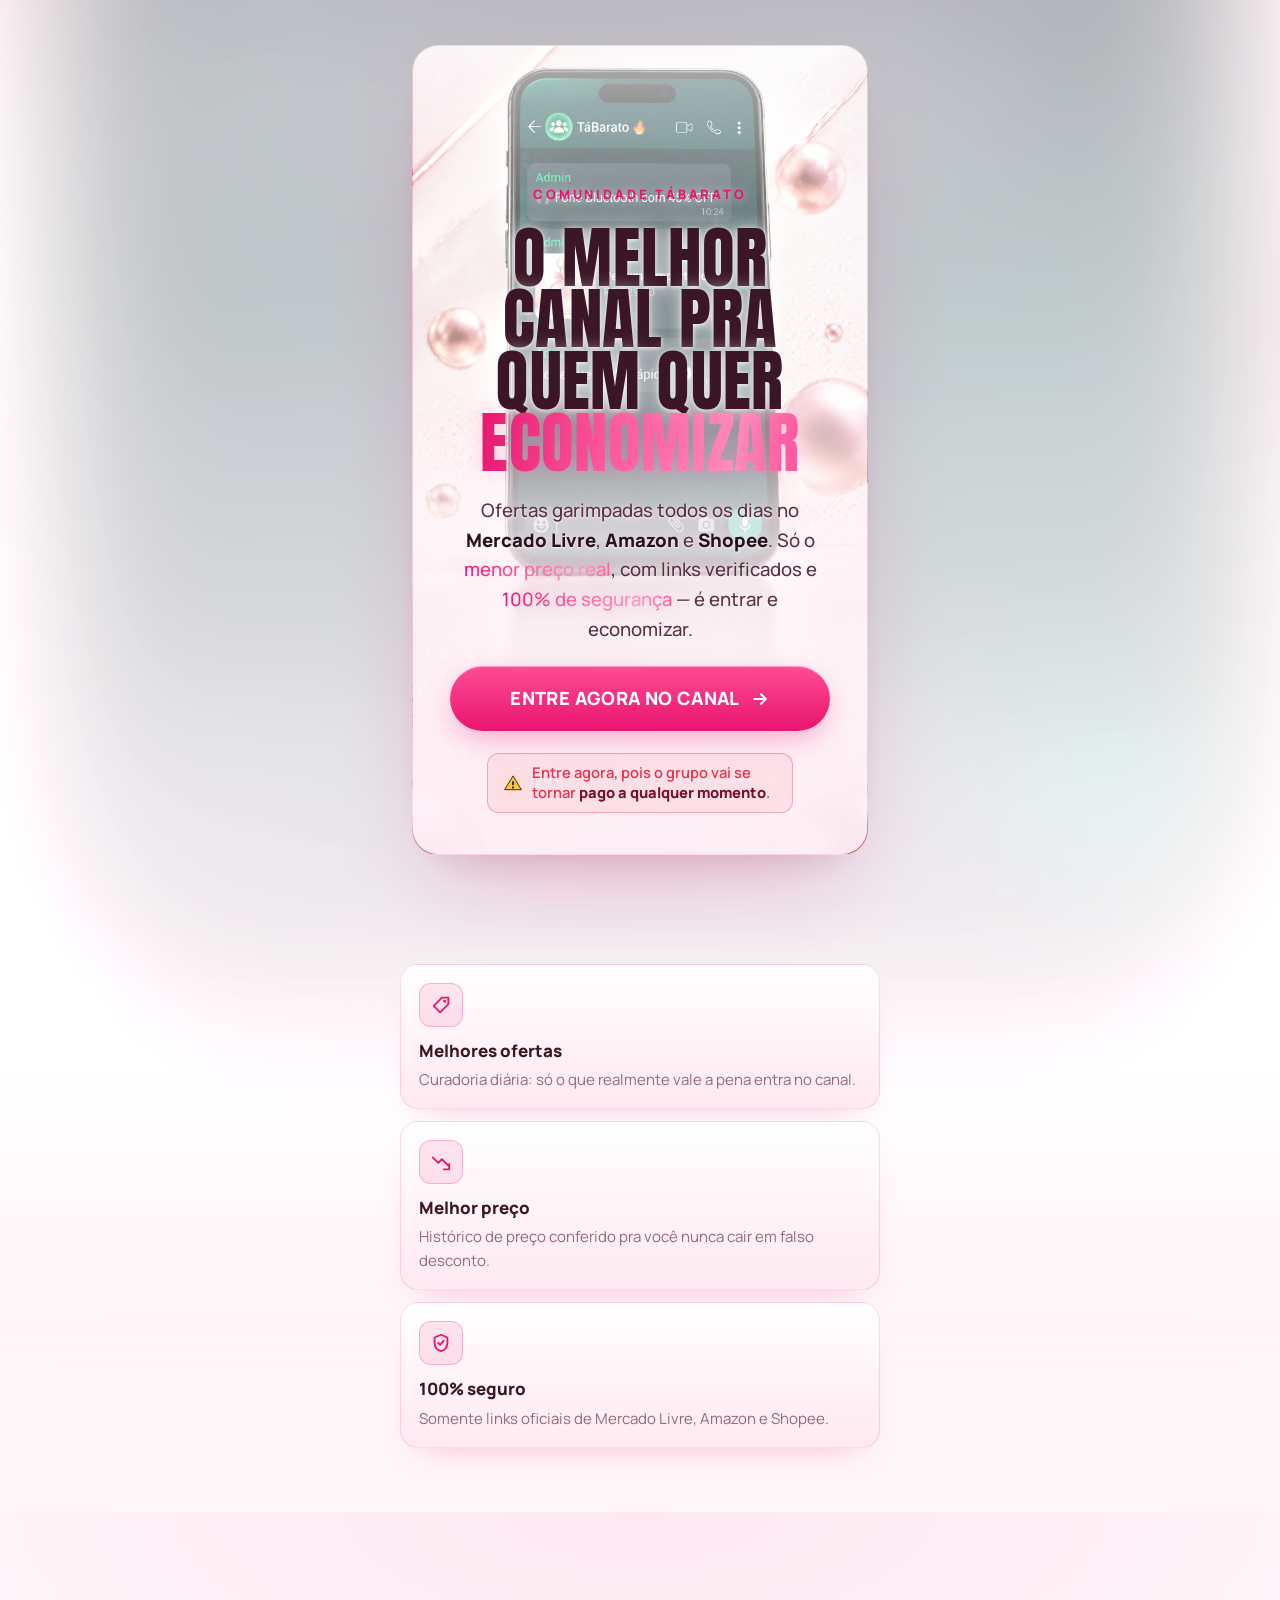
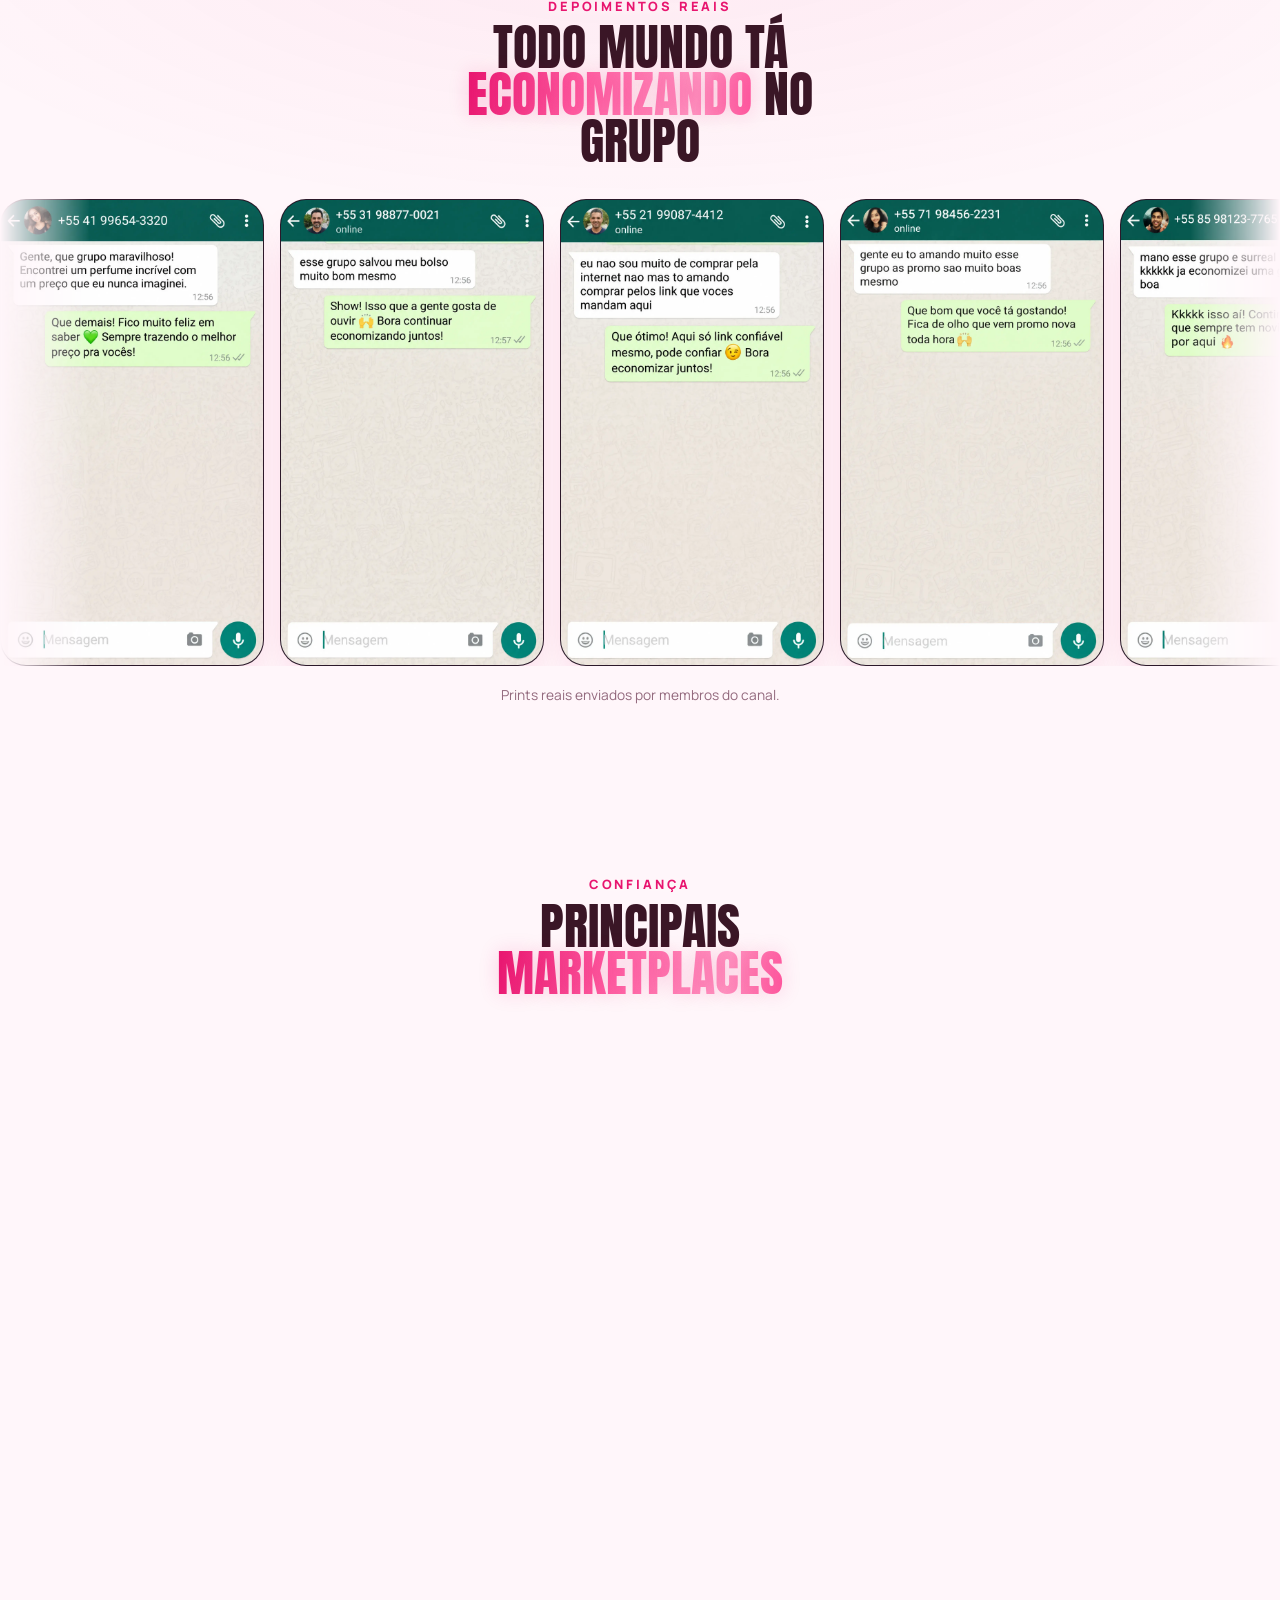
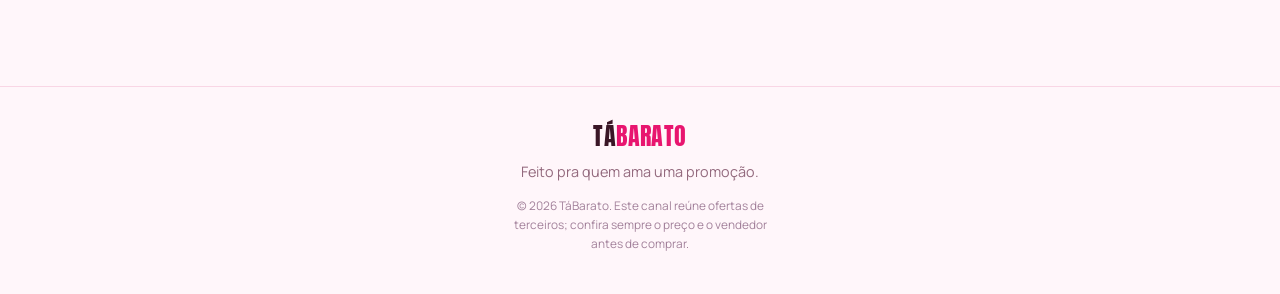
==== moda/index.html @ 612ce927 "Adiciona variante /moda (identidade clara/rosa) Mesma copy e estrutura da home, cópia independente e" ====
<!DOCTYPE html>
<html lang="pt-BR">
<head>
  <meta charset="UTF-8" />
  <meta name="viewport" content="width=device-width, initial-scale=1, viewport-fit=cover" />
  <meta name="theme-color" content="#FFF6FA" />

  <title>TáBarato — As melhores ofertas dos maiores marketplaces</title>
  <meta name="description" content="Entre no canal TáBarato e receba as melhores ofertas do Mercado Livre, Amazon e Shopee todos os dias. Menor preço real, links verificados e 100% de segurança." />

  <!-- Open Graph / redes sociais -->
  <meta property="og:type" content="website" />
  <meta property="og:title" content="TáBarato — As melhores ofertas dos maiores marketplaces" />
  <meta property="og:description" content="Ofertas garimpadas todos os dias no Mercado Livre, Amazon e Shopee. Menor preço real e 100% de segurança." />
  <meta property="og:image" content="assets/og.jpg" />
  <meta name="twitter:card" content="summary_large_image" />

  <!-- Favicon (tag de preço) -->
  <link rel="icon" href="data:image/svg+xml,%3Csvg xmlns='http://www.w3.org/2000/svg' viewBox='0 0 32 32'%3E%3Crect width='32' height='32' rx='8' fill='%23FFD9E8'/%3E%3Cpath d='M7 16.5 15.5 8H22a2 2 0 0 1 2 2v6.5L15.5 25 7 16.5Z' fill='none' stroke='%23E8156F' stroke-width='2.4' stroke-linejoin='round'/%3E%3Ccircle cx='19' cy='13' r='1.8' fill='%23E8156F'/%3E%3C/svg%3E" />

  <!-- Fontes -->
  <link rel="preconnect" href="https://fonts.googleapis.com" />
  <link rel="preconnect" href="https://fonts.gstatic.com" crossorigin />
  <link href="https://fonts.googleapis.com/css2?family=Anton&family=Manrope:wght@400;500;600;700;800&display=swap" rel="stylesheet" />

  <link rel="stylesheet" href="styles.css" />
</head>
<body>
  <!-- Fundo ambiente (imagem do hero desfocada) -->
  <div class="ambient" aria-hidden="true"></div>

  <main>
    <!-- ===================== HERO (1080 x 1920 · 9:16) ===================== -->
    <section class="hero" id="hero" aria-label="Apresentação do canal TáBarato">
      <div class="hero__frame">
        <div class="hero__scrim" aria-hidden="true"></div>

        <div class="hero__content">
          <p class="eyebrow reveal">Comunidade TáBarato</p>

          <h1 class="hero__title reveal">
            O melhor canal pra quem quer
            <span class="shine">economizar</span>
          </h1>

          <p class="hero__sub reveal">
            Ofertas garimpadas todos os dias no <strong>Mercado Livre</strong>,
            <strong>Amazon</strong> e <strong>Shopee</strong>. Só o
            <span class="shine">menor preço real</span>, com links verificados
            e <span class="shine">100% de segurança</span> — é entrar e economizar.
          </p>

          <a class="btn reveal" data-cta href="#" target="_blank" rel="noopener">
            <span>Entre agora no canal</span>
            <svg viewBox="0 0 24 24" width="20" height="20" aria-hidden="true">
              <path d="M5 12h13M13 6l6 6-6 6" fill="none" stroke="currentColor" stroke-width="2.4" stroke-linecap="round" stroke-linejoin="round"/>
            </svg>
          </a>

          <p class="warn reveal" role="alert">
            <svg class="warn__icon" viewBox="0 0 24 24" width="20" height="20" aria-hidden="true">
              <path d="M12 3.5 22 20H2L12 3.5Z" fill="#FFC53D" stroke="#111" stroke-width="1" stroke-linejoin="round"/>
              <rect x="11" y="9.5" width="2" height="5.4" rx="1" fill="#111"/>
              <circle cx="12" cy="17.4" r="1.25" fill="#111"/>
            </svg>
            <span>Entre agora, pois o grupo vai se tornar <strong>pago a qualquer momento</strong>.</span>
          </p>
        </div>
      </div>
    </section>

    <!-- ===================== BENEFÍCIOS ===================== -->
    <section class="benefits" aria-label="Por que entrar no TáBarato">
      <ul class="benefits__grid">
        <li class="bcard reveal">
          <span class="bcard__ico" aria-hidden="true">
            <svg viewBox="0 0 24 24" width="22" height="22"><path d="M4 13 13 4h7v7l-9 9-7-7Z" fill="none" stroke="currentColor" stroke-width="2" stroke-linejoin="round"/><circle cx="16" cy="8" r="1.6" fill="currentColor"/></svg>
          </span>
          <h3>Melhores ofertas</h3>
          <p>Curadoria diária: só o que realmente vale a pena entra no canal.</p>
        </li>
        <li class="bcard reveal">
          <span class="bcard__ico" aria-hidden="true">
            <svg viewBox="0 0 24 24" width="22" height="22"><path d="M3 7l6 6 4-4 8 8" fill="none" stroke="currentColor" stroke-width="2" stroke-linecap="round" stroke-linejoin="round"/><path d="M15 20h6v-6" fill="none" stroke="currentColor" stroke-width="2" stroke-linecap="round" stroke-linejoin="round"/></svg>
          </span>
          <h3>Melhor preço</h3>
          <p>Histórico de preço conferido pra você nunca cair em falso desconto.</p>
        </li>
        <li class="bcard reveal">
          <span class="bcard__ico" aria-hidden="true">
            <svg viewBox="0 0 24 24" width="22" height="22"><path d="M12 3 5 6v6c0 4.4 3 7.6 7 9 4-1.4 7-4.6 7-9V6l-7-3Z" fill="none" stroke="currentColor" stroke-width="2" stroke-linejoin="round"/><path d="M9 12l2 2 4-4.5" fill="none" stroke="currentColor" stroke-width="2" stroke-linecap="round" stroke-linejoin="round"/></svg>
          </span>
          <h3>100% seguro</h3>
          <p>Somente links oficiais de Mercado Livre, Amazon e Shopee.</p>
        </li>
      </ul>
    </section>

    <!-- ===================== DEPOIMENTOS ===================== -->
    <section class="section section--proof" aria-label="Depoimentos de membros">
      <header class="section__head">
        <p class="eyebrow reveal">Depoimentos reais</p>
        <h2 class="section__title reveal">
          Todo mundo tá <span class="shine">economizando</span> no grupo
        </h2>
      </header>

      <div class="marquee marquee--proof reveal" data-marquee="proof" aria-label="Prints de conversas de membros do grupo">
        <div class="marquee__track" data-track></div>
      </div>

      <p class="section__note reveal">Prints reais enviados por membros do canal.</p>
    </section>

    <!-- ===================== MARKETPLACES ===================== -->
    <section class="section section--brands" aria-label="Principais marketplaces">
      <header class="section__head">
        <p class="eyebrow reveal">Confiança</p>
        <h2 class="section__title reveal">Principais <span class="shine">marketplaces</span></h2>
        <p class="section__sub reveal">Ofertas verificadas nas maiores plataformas do Brasil.</p>
      </header>

      <div class="marquee marquee--brands reveal" data-marquee="brands" aria-label="Logos dos marketplaces parceiros">
        <div class="marquee__track" data-track></div>
      </div>
    </section>

    <!-- ===================== CTA FINAL ===================== -->
    <section class="finalcta" aria-label="Chamada final">
      <h2 class="finalcta__title reveal">Pronto pra <span class="shine">parar de pagar caro</span>?</h2>
      <p class="finalcta__sub reveal">Entra no canal e recebe as ofertas antes de todo mundo.</p>

      <a class="btn reveal" data-cta href="#" target="_blank" rel="noopener">
        <span>Entre agora no canal</span>
        <svg viewBox="0 0 24 24" width="20" height="20" aria-hidden="true">
          <path d="M5 12h13M13 6l6 6-6 6" fill="none" stroke="currentColor" stroke-width="2.4" stroke-linecap="round" stroke-linejoin="round"/>
        </svg>
      </a>

      <p class="warn reveal" role="alert">
        <svg class="warn__icon" viewBox="0 0 24 24" width="20" height="20" aria-hidden="true">
          <path d="M12 3.5 22 20H2L12 3.5Z" fill="#FFC53D" stroke="#111" stroke-width="1" stroke-linejoin="round"/>
          <rect x="11" y="9.5" width="2" height="5.4" rx="1" fill="#111"/>
          <circle cx="12" cy="17.4" r="1.25" fill="#111"/>
        </svg>
        <span>Entre agora, pois o grupo vai se tornar <strong>pago a qualquer momento</strong>.</span>
      </p>
    </section>

    <footer class="footer">
      <p class="footer__brand">Tá<span>Barato</span></p>
      <p class="footer__tag">Feito pra quem ama uma promoção.</p>
      <p class="footer__legal">
        © <span data-year>2026</span> TáBarato. Este canal reúne ofertas de terceiros;
        confira sempre o preço e o vendedor antes de comprar.
      </p>
    </footer>
  </main>

  <!-- Barra fixa que aparece após o hero (mobile) -->
  <div class="sticky-cta" id="stickyCta" aria-hidden="true">
    <span class="sticky-cta__txt"><strong>Grupo quase pago.</strong> Garanta sua vaga.</span>
    <a class="btn btn--sm" data-cta href="#" target="_blank" rel="noopener">Entrar</a>
  </div>

  <script src="script.js" defer></script>
</body>
</html>
---- moda/styles.css ----
/* =========================================================
   TáBarato /moda — Landing page (variante feminina: claro + rosa)
   Mesma estrutura/layout da home; só a identidade de cor muda.
   Mobile-first. O hero foi desenhado no formato 1080x1920 (9:16).
   ========================================================= */

:root {
  /* Imagem do hero — troque o arquivo em /assets ou o caminho abaixo */
  --hero-img: url("assets/hero-bg.webp");

  /* Cores — identidade clara com toques de rosa */
  --bg:        #FFF6FA;
  --surface:   #FFFFFF;
  --surface-2: #FFE9F2;
  --line:      rgba(214, 51, 122, 0.16);
  --text:      #3A1626;
  --muted:     #93697D;

  --pink:   #E8156F;
  --pink-2: #FF7EB3;
  --mint:   #4FD8A8;
  --yellow: #FFC53D;
  --red:    #E5344F;

  /* Gradiente animado das palavras de destaque — sempre saturado,
     nunca clareia demais (senão some no fundo branco) */
  --shine-grad: linear-gradient(100deg,
      #E8156F 0%, #FF5FA3 18%, #FF9AC5 37%, #FF3D8F 50%,
      #FF9AC5 63%, #FF5FA3 82%, #E8156F 100%);

  /* Layout */
  --maxw: 480px;          /* largura “de celular” no desktop */
  --radius: 18px;
  --ease: cubic-bezier(.22, .68, .18, 1);

  --font-display: "Anton", system-ui, sans-serif;
  --font-text: "Manrope", system-ui, -apple-system, sans-serif;
}

* { box-sizing: border-box; }

html { -webkit-text-size-adjust: 100%; }

body {
  margin: 0;
  background: var(--bg);
  color: var(--text);
  font-family: var(--font-text);
  font-size: 16px;
  line-height: 1.6;
  overflow-x: hidden;
  -webkit-font-smoothing: antialiased;
  text-rendering: optimizeLegibility;
}

img { max-width: 100%; display: block; }
strong { font-weight: 800; color: #2A0F1C; }

/* ---------- Fundo ambiente (imagem do hero desfocada) ---------- */
.ambient {
  position: fixed;
  inset: -20% -20% -20% -20%;
  z-index: -1;
  background: var(--hero-img) center / cover no-repeat;
  filter: blur(70px) saturate(1.05) brightness(1.08);
  transform: scale(1.15);
}
.ambient::after {
  content: "";
  position: absolute;
  inset: 0;
  background:
    radial-gradient(120% 60% at 50% 0%, rgba(232, 21, 111, .08), transparent 60%),
    linear-gradient(180deg, rgba(255, 255, 255, .55), rgba(255, 246, 250, .92));
}

/* =========================================================
   PALAVRAS DE DESTAQUE — gradiente que se move
   ========================================================= */
.shine {
  /* Importante: NÃO usar filter/drop-shadow nem text-shadow escuro aqui —
     em fontes pesadas isso "preenche" as letras e o gradiente some.
     O brilho é só um halo rosa bem leve. */
  background: var(--shine-grad);
  background-size: 220% 100%;
  -webkit-background-clip: text;
  background-clip: text;
  -webkit-text-fill-color: transparent;
  color: transparent;
  text-shadow: 0 0 20px rgba(232, 21, 111, .18);
  animation: shine 5.5s linear infinite;
}
@keyframes shine {
  to { background-position: -220% 0; }
}

/* =========================================================
   HERO — 1080 x 1920 (9:16)
   ========================================================= */
.hero {
  display: grid;
  place-items: center;
  /* sem min-height aqui: no mobile o hero fica do tamanho exato do frame
     9:16, sem sobra em cima/embaixo. No desktop (media query abaixo)
     voltamos a centralizar na tela — lá é um "cartão" flutuante, de propósito. */
  padding: 0;
}

.hero__frame {
  position: relative;
  width: 100%;
  max-width: 520px;               /* no desktop vira um “story” centralizado */
  aspect-ratio: 1080 / 1920;      /* 9:16 exato — o background aparece INTEIRO */
  max-height: 100svh;
  overflow: hidden;
  background: #fff5f9 var(--hero-img) center / cover no-repeat;
  isolation: isolate;
}

/* Clareamento suave no frame inteiro — o texto (escuro) vira o foco
   independente do que tiver no background do usuário */
.hero__scrim {
  position: absolute;
  inset: 0;
  background:
    linear-gradient(rgba(255, 255, 255, .30), rgba(255, 255, 255, .30)),
    linear-gradient(180deg,
      rgba(255, 255, 255, .55) 0%,
      rgba(255, 255, 255, .18) 20%,
      rgba(255, 255, 255, .18) 38%,
      rgba(255, 240, 247, .70) 60%,
      rgba(255, 232, 243, .93) 100%);
}

.hero__content {
  position: absolute;
  inset: 0;
  display: flex;
  flex-direction: column;
  align-items: center;
  justify-content: flex-end;      /* copy ancorada na parte de baixo */
  gap: clamp(14px, 3.6vw, 22px);
  text-align: center;
  padding: 7% 7% 9%;
}

.eyebrow {
  margin: 0;
  font-weight: 800;
  font-size: clamp(.68rem, 3vw, .8rem);
  letter-spacing: .22em;
  text-transform: uppercase;
  color: var(--pink);
  text-shadow: 0 1px 12px rgba(255, 255, 255, .7);
}

.hero__title {
  margin: 0;
  font-family: var(--font-display);
  font-weight: 400;
  text-transform: uppercase;
  font-size: clamp(2.6rem, 12.5vw, 4.2rem);
  line-height: .92;
  letter-spacing: .005em;
  color: var(--text);
  text-shadow: 0 2px 20px rgba(255, 255, 255, .85), 0 1px 4px rgba(255, 255, 255, .9);
}

.hero__sub {
  margin: 0;
  max-width: 30ch;
  font-size: clamp(.98rem, 4.2vw, 1.16rem);
  font-weight: 500;
  color: #5B2E44;
  text-shadow: 0 2px 14px rgba(255, 255, 255, .8), 0 1px 2px rgba(255, 255, 255, .9);
}

/* =========================================================
   BOTÃO CTA
   ========================================================= */
.btn {
  --glow: rgba(232, 21, 111, .40);
  position: relative;
  display: inline-flex;
  align-items: center;
  justify-content: center;
  gap: 10px;
  width: 100%;
  max-width: 380px;
  padding: 18px 26px;
  border-radius: 999px;
  font-family: var(--font-text);
  font-weight: 800;
  font-size: clamp(1rem, 4.4vw, 1.14rem);
  letter-spacing: .02em;
  text-transform: uppercase;
  text-decoration: none;
  color: #fff;
  background: linear-gradient(180deg, #FF4B93, #E8156F);
  box-shadow:
    0 10px 30px -6px var(--glow),
    inset 0 1px 0 rgba(255, 255, 255, .45);
  overflow: hidden;
  isolation: isolate;
  transition: transform .18s var(--ease), box-shadow .25s var(--ease);
  animation: btnPulse 2.6s ease-in-out infinite;
}
.btn svg { flex: none; }
.btn:hover { transform: translateY(-2px); box-shadow: 0 16px 40px -6px var(--glow), inset 0 1px 0 rgba(255,255,255,.45); }
.btn:active { transform: translateY(0) scale(.99); }
.btn:focus-visible { outline: 3px solid var(--text); outline-offset: 3px; }

/* brilho que cruza o botão */
.btn::after {
  content: "";
  position: absolute;
  inset: 0;
  background: linear-gradient(110deg, transparent 30%, rgba(255, 255, 255, .55) 50%, transparent 70%);
  transform: translateX(-120%);
  animation: btnSweep 3.4s ease-in-out infinite;
}
@keyframes btnSweep {
  0%, 55% { transform: translateX(-120%); }
  80%, 100% { transform: translateX(120%); }
}
@keyframes btnPulse {
  0%, 100% { box-shadow: 0 10px 30px -6px var(--glow), inset 0 1px 0 rgba(255,255,255,.45); }
  50%      { box-shadow: 0 10px 44px 0 var(--glow), inset 0 1px 0 rgba(255,255,255,.45); }
}

.btn--sm {
  width: auto;
  padding: 12px 20px;
  font-size: .9rem;
  animation: none;
  flex: none;
}
.btn--sm::after { display: none; }

/* =========================================================
   AVISO VERMELHO + TRIÂNGULO
   ========================================================= */
.warn {
  display: flex;
  align-items: center;
  gap: 9px;
  margin: 0;
  max-width: 34ch;
  padding: 9px 15px;
  border-radius: 12px;
  background: rgba(229, 52, 79, .08);
  border: 1px solid rgba(229, 52, 79, .35);
  color: var(--red);
  font-size: clamp(.8rem, 3.5vw, .92rem);
  font-weight: 600;
  line-height: 1.35;
  text-align: left;
  backdrop-filter: blur(4px);
  animation: warnPulse 2.2s ease-in-out infinite;
}
.warn strong { color: #7A0F2A; }
.warn__icon { flex: none; filter: drop-shadow(0 0 8px rgba(255, 197, 61, .55)); }
@keyframes warnPulse {
  0%, 100% { border-color: rgba(229, 52, 79, .22); background: rgba(229, 52, 79, .06); }
  50%      { border-color: rgba(229, 52, 79, .50); background: rgba(229, 52, 79, .12); }
}

/* =========================================================
   BENEFÍCIOS
   ========================================================= */
.benefits {
  padding: clamp(38px, 9vw, 64px) 20px;
  display: flex;
  justify-content: center;
}
.benefits__grid {
  list-style: none;
  margin: 0;
  padding: 0;
  width: 100%;
  max-width: var(--maxw);
  display: grid;
  gap: 12px;
}
.bcard {
  background: linear-gradient(180deg, var(--surface), var(--surface-2));
  border: 1px solid var(--line);
  border-radius: var(--radius);
  padding: 18px 18px 16px;
  box-shadow: 0 16px 34px -22px rgba(232, 21, 111, .35);
}
.bcard__ico {
  display: inline-grid;
  place-items: center;
  width: 44px;
  height: 44px;
  border-radius: 12px;
  color: var(--pink);
  background: rgba(232, 21, 111, .10);
  border: 1px solid rgba(232, 21, 111, .25);
  margin-bottom: 10px;
}
.bcard h3 {
  margin: 0 0 4px;
  font-size: 1.06rem;
  font-weight: 800;
  color: var(--text);
}
.bcard p { margin: 0; color: var(--muted); font-size: .94rem; }

/* =========================================================
   SEÇÕES GENÉRICAS
   ========================================================= */
.section {
  padding: clamp(46px, 12vw, 84px) 0;
  overflow: hidden;
}
.section__head {
  max-width: var(--maxw);
  margin: 0 auto clamp(22px, 6vw, 34px);
  padding: 0 20px;
  text-align: center;
}
.section__title {
  margin: 8px 0 0;
  font-family: var(--font-display);
  font-weight: 400;
  text-transform: uppercase;
  font-size: clamp(2rem, 9vw, 3.1rem);
  line-height: .95;
  color: var(--text);
}
.section__sub { margin: 12px 0 0; color: var(--muted); font-size: 1rem; }
.section__note {
  max-width: var(--maxw);
  margin: 18px auto 0;
  padding: 0 20px;
  text-align: center;
  color: var(--muted);
  font-size: .86rem;
}
.section--proof {
  background:
    radial-gradient(90% 50% at 50% 0%, rgba(232, 21, 111, .06), transparent 70%);
}

/* =========================================================
   CARROSSÉIS (marquee) — lento e elegante
   ========================================================= */
.marquee {
  --gap: 16px;
  position: relative;
  width: 100%;
  overflow: hidden;
  -webkit-mask-image: linear-gradient(90deg, transparent, #000 7%, #000 93%, transparent);
          mask-image: linear-gradient(90deg, transparent, #000 7%, #000 93%, transparent);
}
.marquee__track {
  display: flex;
  width: max-content;
  will-change: transform;
}
.marquee--proof  .marquee__track { animation: marquee 60s linear infinite; }
.marquee--brands .marquee__track { animation: marquee 40s linear infinite; }
.marquee:hover .marquee__track { animation-play-state: paused; }

@keyframes marquee {
  from { transform: translateX(0); }
  to   { transform: translateX(-50%); }
}

/* item base: a margem direita faz o loop ser perfeito */
.marquee__item { margin-right: var(--gap); flex: none; }

/* --- Card de depoimento (print de WhatsApp) ---
   Proporção igual à dos prints reais (1520 x 2688) — sem cortar nada. */
.proof-card {
  width: clamp(200px, 62vw, 264px);
  aspect-ratio: 1520 / 2688;
  border-radius: 26px;
  overflow: hidden;
  background: #0b141a;
  border: 1px solid var(--line);
  box-shadow: 0 22px 44px -20px rgba(232, 21, 111, .30);
}
.proof-card img { width: 100%; height: 100%; object-fit: cover; display: block; }

/* Placeholder “chat” gerado via CSS quando não há print ainda
   (mantém as cores reais do WhatsApp — é a réplica do app, não da marca) */
.wa {
  width: 100%; height: 100%;
  display: flex; flex-direction: column;
  background:
    linear-gradient(rgba(11, 20, 26, .92), rgba(11, 20, 26, .92)),
    repeating-linear-gradient(135deg, #0e1a20 0 12px, #0b141a 12px 24px);
}
.wa__bar {
  display: flex; align-items: center; gap: 8px;
  padding: 12px 12px;
  background: #1f2c33;
  color: #fff; font-weight: 700; font-size: .8rem;
}
.wa__bar::before {
  content: ""; width: 26px; height: 26px; border-radius: 50%;
  background: linear-gradient(180deg, #FF7EB3, #E8156F);
  flex: none;
}
.wa__body {
  flex: 1;
  padding: 14px 12px;
  display: flex; flex-direction: column; gap: 9px;
}
.wa__msg {
  align-self: flex-end;
  max-width: 82%;
  padding: 8px 11px 6px;
  border-radius: 12px 12px 4px 12px;
  background: #005c4b;
  color: #eaf6f1;
  font-size: .82rem;
  line-height: 1.35;
  box-shadow: 0 1px 1px rgba(0, 0, 0, .3);
}
.wa__msg--in {
  align-self: flex-start;
  background: #1f2c33;
  border-radius: 12px 12px 12px 4px;
}
.wa__msg b { color: #8BFF7A; }
.wa__msg::after {
  content: attr(data-t);
  display: block;
  text-align: right;
  font-size: .62rem;
  opacity: .55;
  margin-top: 2px;
}
.wa__foot {
  margin-top: auto;
  display: flex; align-items: center; gap: 8px;
  padding: 8px 10px 10px;
}
.wa__foot span {
  flex: 1;
  padding: 8px 12px;
  border-radius: 999px;
  background: #1f2c33;
  color: #6b7c84;
  font-size: .74rem;
}
.wa__foot::after {
  content: "";
  width: 30px; height: 30px; border-radius: 50%;
  background: linear-gradient(180deg, #FF7EB3, #E8156F);
  flex: none;
}

/* --- Logo de marketplace --- */
.brand-pill {
  height: 78px;
  min-width: 176px;
  padding: 0 26px;
  display: flex; align-items: center; justify-content: center; gap: 12px;
  border-radius: 16px;
  background: linear-gradient(180deg, #fff, #FFF0F6);
  border: 1px solid var(--line);
  box-shadow: 0 16px 30px -16px rgba(232, 21, 111, .35);
}
.brand-pill img { max-height: 42px; width: auto; object-fit: contain; }
.brand-pill__txt {
  font-weight: 800;
  font-size: 1.12rem;
  color: #2A0F1C;
  letter-spacing: -.01em;
  white-space: nowrap;
}
.brand-pill__dot { width: 12px; height: 12px; border-radius: 50%; flex: none; }

/* =========================================================
   CTA FINAL
   ========================================================= */
.finalcta {
  max-width: var(--maxw);
  margin: 0 auto;
  padding: clamp(40px, 11vw, 76px) 22px clamp(52px, 12vw, 90px);
  display: flex;
  flex-direction: column;
  align-items: center;
  gap: 16px;
  text-align: center;
}
.finalcta__title {
  margin: 0;
  font-family: var(--font-display);
  font-weight: 400;
  text-transform: uppercase;
  font-size: clamp(2rem, 9.5vw, 3rem);
  line-height: .95;
  color: var(--text);
}
.finalcta__sub { margin: 0; color: var(--muted); }

/* =========================================================
   FOOTER
   ========================================================= */
.footer {
  border-top: 1px solid var(--line);
  padding: 30px 22px 40px;
  text-align: center;
}
.footer__brand {
  margin: 0;
  font-family: var(--font-display);
  font-size: 1.5rem;
  text-transform: uppercase;
  letter-spacing: .02em;
  color: var(--text);
}
.footer__brand span { color: var(--pink); }
.footer__tag { margin: 4px 0 14px; color: var(--muted); font-size: .9rem; }
.footer__legal { margin: 0; color: #A2809A; font-size: .74rem; max-width: 40ch; margin-inline: auto; }

/* =========================================================
   STICKY CTA (mobile)
   ========================================================= */
.sticky-cta {
  position: fixed;
  left: 0; right: 0; bottom: 0;
  z-index: 60;
  display: flex;
  align-items: center;
  gap: 12px;
  padding: 10px 14px calc(10px + env(safe-area-inset-bottom));
  background: rgba(255, 255, 255, .90);
  border-top: 1px solid var(--line);
  backdrop-filter: blur(12px);
  box-shadow: 0 -8px 30px -18px rgba(232, 21, 111, .35);
  transform: translateY(130%);
  transition: transform .38s var(--ease);
}
.sticky-cta.show { transform: none; }
.sticky-cta__txt { font-size: .82rem; color: var(--muted); line-height: 1.3; flex: 1; }
.sticky-cta__txt strong { color: var(--red); }

/* no mobile, reserva espaço pra barra fixa não cobrir o rodapé */
@media (max-width: 719px) {
  body { padding-bottom: calc(74px + env(safe-area-inset-bottom)); }
}
@media (min-width: 720px) { .sticky-cta { display: none; } }

/* =========================================================
   AVISO DE NAVEGADOR EMBUTIDO (Instagram/TikTok/Facebook no iOS)
   ========================================================= */
.inapp-hint {
  position: fixed;
  top: 0; left: 0; right: 0;
  z-index: 80;
  display: flex;
  align-items: center;
  gap: 10px;
  padding: calc(10px + env(safe-area-inset-top)) 14px 10px;
  background: rgba(255, 255, 255, .96);
  border-bottom: 1px solid var(--line);
  backdrop-filter: blur(12px);
  transform: translateY(-130%);
  transition: transform .38s var(--ease);
}
.inapp-hint.show { transform: none; }
.inapp-hint p { margin: 0; flex: 1; font-size: .8rem; line-height: 1.4; color: var(--text); }
.inapp-hint p strong { color: var(--pink); }
.inapp-hint button {
  flex: none;
  width: 28px; height: 28px;
  border-radius: 50%;
  border: 1px solid var(--line);
  background: rgba(0, 0, 0, .04);
  color: var(--muted);
  font-size: 18px;
  line-height: 1;
  cursor: pointer;
}

/* =========================================================
   REVEAL (entrada ao rolar)
   ========================================================= */
.reveal {
  opacity: 0;
  transform: translateY(18px);
  transition: opacity .7s var(--ease), transform .7s var(--ease);
}
.reveal.in { opacity: 1; transform: none; }

/* =========================================================
   DESKTOP — hero vira um “story” centralizado
   ========================================================= */
@media (min-width: 560px) {
  .hero { padding: 32px 16px; min-height: 100svh; }
  .hero__frame {
    min-height: 0;
    height: min(90svh, 900px);
    width: auto;
    border-radius: 26px;
    border: 1px solid var(--line);
    box-shadow: 0 40px 90px -30px rgba(232, 21, 111, .28), 0 20px 45px -25px rgba(0, 0, 0, .18);
  }
}

/* =========================================================
   MOVIMENTO REDUZIDO
   ========================================================= */
@media (prefers-reduced-motion: reduce) {
  .shine { animation: none; }
  .btn { animation: none; }
  .btn::after { display: none; }
  .warn { animation: none; }
  .marquee__track { animation: none; overflow-x: auto; }
  .marquee {
    overflow-x: auto;
    -webkit-mask-image: none; mask-image: none;
    scroll-snap-type: x mandatory;
  }
  .marquee__item { scroll-snap-align: center; }
  .reveal { opacity: 1; transform: none; transition: none; }
}
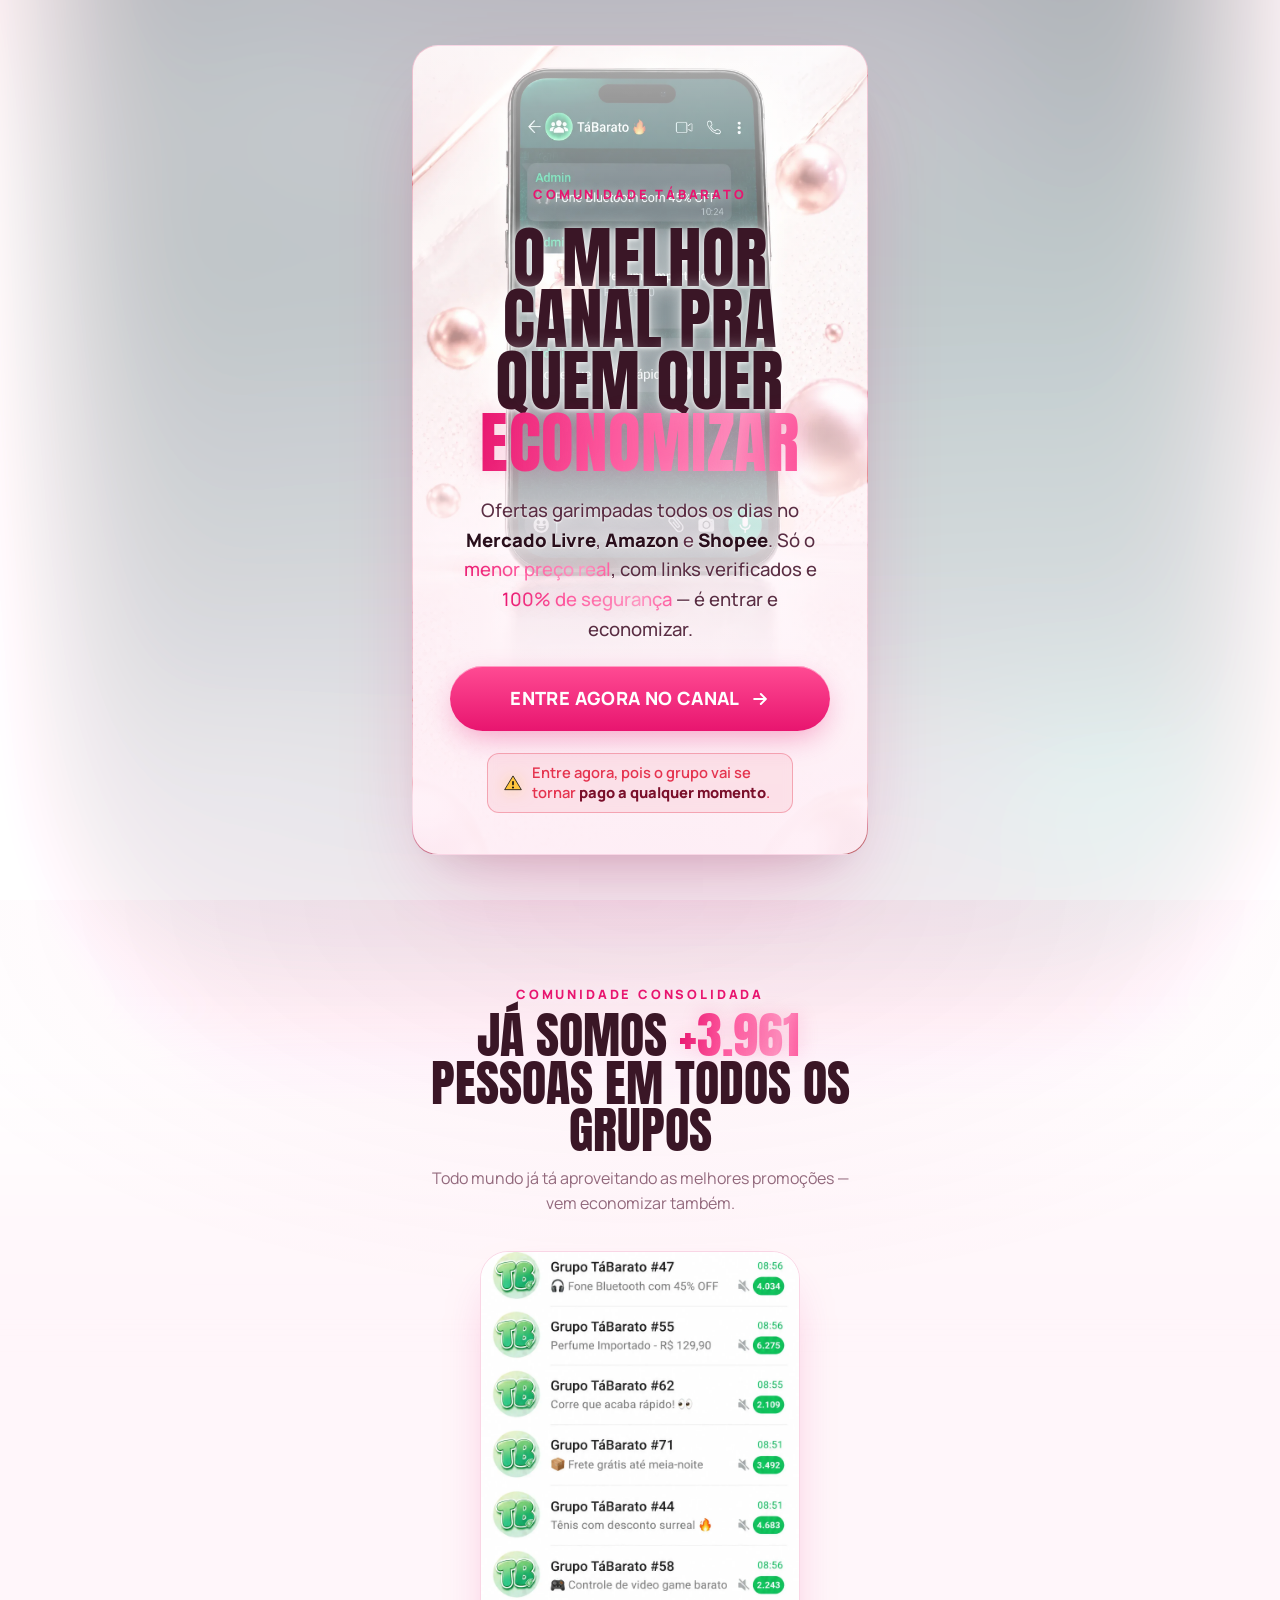
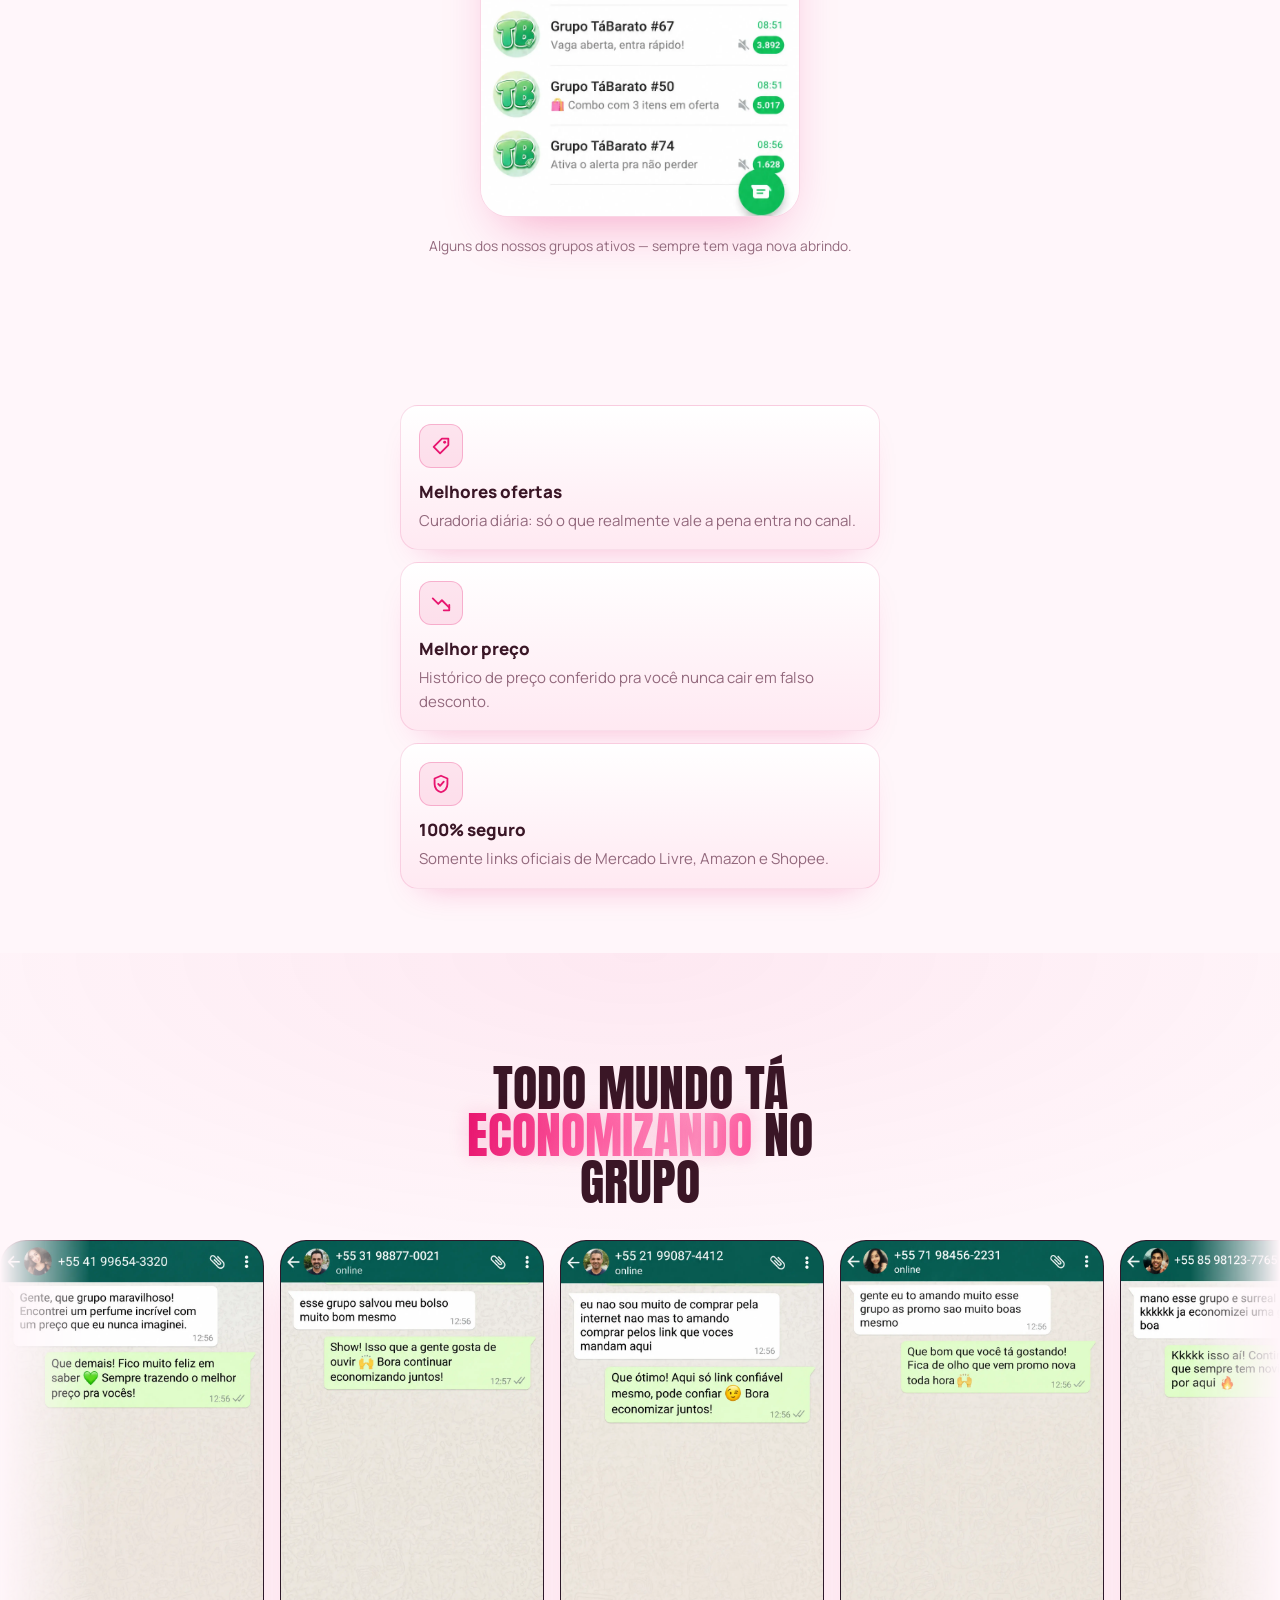
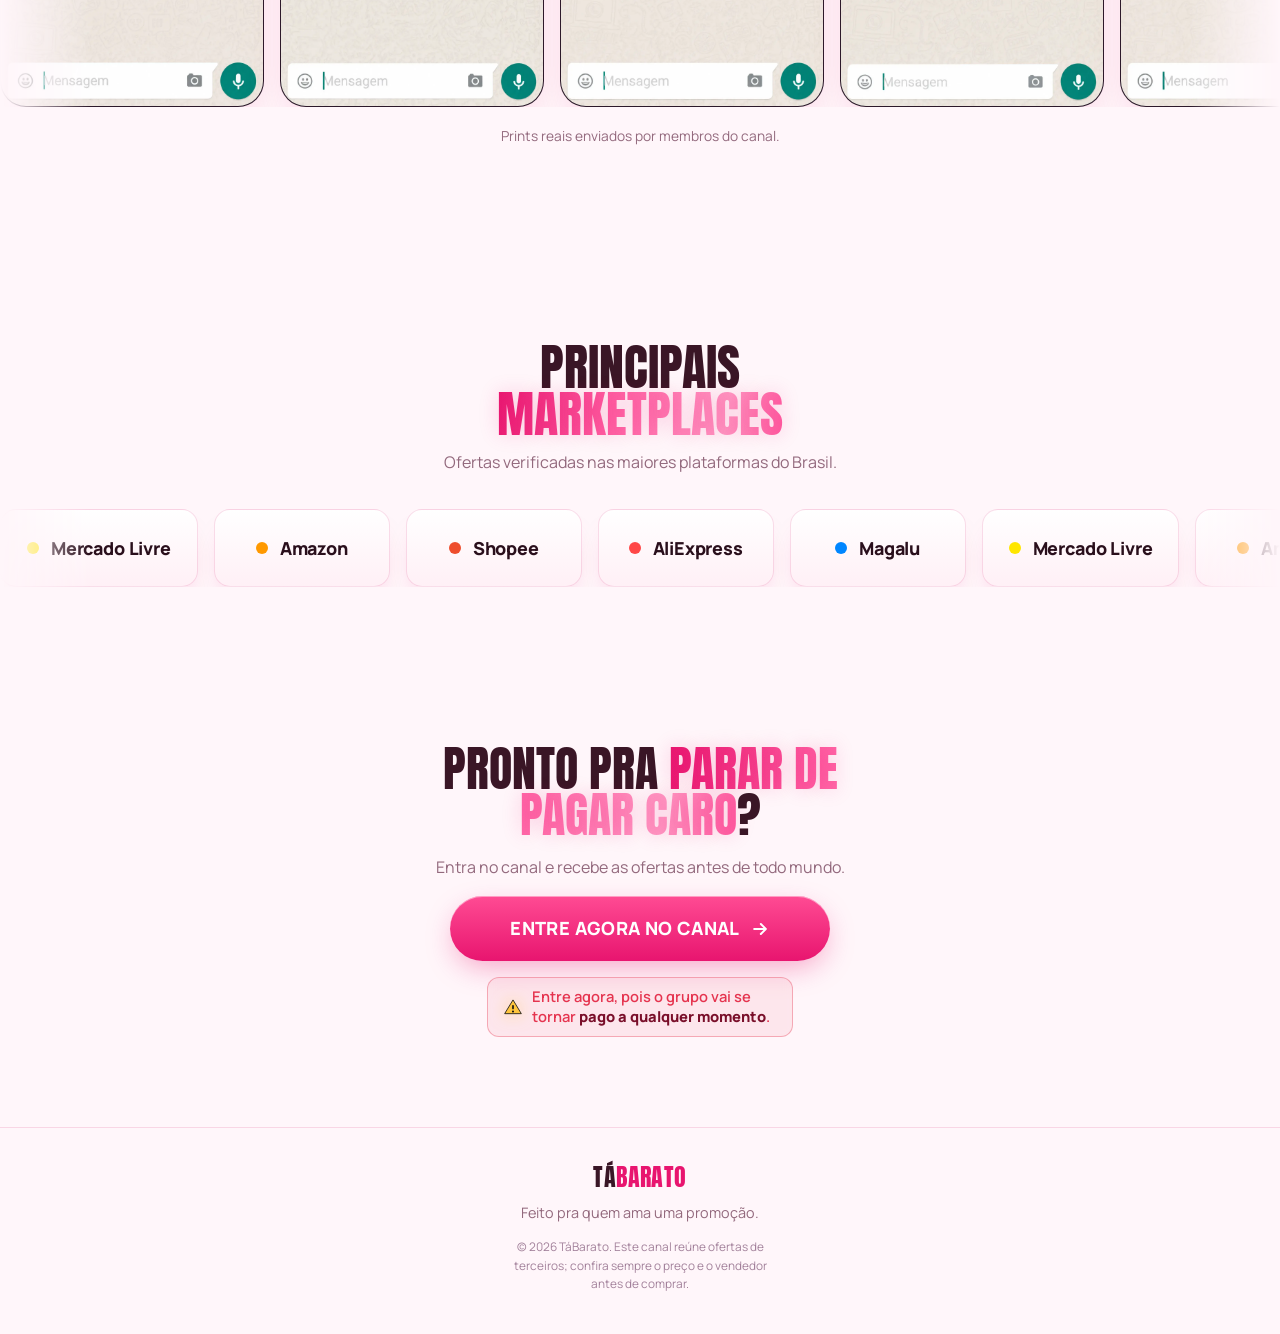
==== commit 86da1320: "Adiciona seção "Comunidade" (2ª dobra) em /moda Nova seção logo após o hero: headline com contador a" ====
--- a/moda/index.html
+++ b/moda/index.html
@@ -2,6 +2,11 @@
 <html lang="pt-BR">
 <head>
   <meta charset="UTF-8" />
+  <!-- Trava a base de toda URL relativa da página em /moda/ — sem isso, abrir
+       "/moda" (sem barra no final) faz o navegador resolver styles.css,
+       script.js e assets/... contra a raiz do site, carregando os arquivos
+       da home por engano. -->
+  <base href="/moda/" />
   <meta name="viewport" content="width=device-width, initial-scale=1, viewport-fit=cover" />
   <meta name="theme-color" content="#FFF6FA" />
 
@@ -67,6 +72,27 @@
           </p>
         </div>
       </div>
+    </section>
+
+    <!-- ===================== COMUNIDADE (2ª dobra) ===================== -->
+    <section class="section section--members" aria-label="Comunidade consolidada">
+      <header class="section__head">
+        <p class="eyebrow reveal">Comunidade consolidada</p>
+        <h2 class="section__title reveal">
+          Já somos
+          <span class="counter-wrap" data-counter-wrap>
+            <span class="counter shine" data-counter data-target="7436">0</span>
+          </span>
+          pessoas em todos os grupos
+        </h2>
+        <p class="section__sub reveal">Todo mundo já tá aproveitando as melhores promoções — vem economizar também.</p>
+      </header>
+
+      <div class="members-shot reveal">
+        <img src="assets/sessao-02-membros.webp" alt="Vários grupos TáBarato ativos, cada um com milhares de membros" loading="lazy" />
+      </div>
+
+      <p class="section__note reveal">Alguns dos nossos grupos ativos — sempre tem vaga nova abrindo.</p>
     </section>
 
     <!-- ===================== BENEFÍCIOS ===================== -->
--- a/moda/styles.css
+++ b/moda/styles.css
@@ -345,6 +345,53 @@
 }
 
 /* =========================================================
+   COMUNIDADE — contador animado + print dos grupos
+   ========================================================= */
+.section--members {
+  background:
+    radial-gradient(90% 55% at 50% 0%, rgba(232, 21, 111, .07), transparent 70%);
+}
+
+/* espaço reservado (5ch) pro número final — o texto ao redor não "pula"
+   enquanto os dígitos vão aparecendo durante a contagem */
+.counter-wrap {
+  display: inline-block;
+  vertical-align: baseline;
+  opacity: 0;
+  filter: blur(10px);
+  transition: opacity .8s var(--ease), filter .8s var(--ease);
+}
+.counter-wrap.in { opacity: 1; filter: blur(0); }
+
+.counter {
+  display: inline-block;
+  min-width: 5ch;
+  text-align: left;
+  font-variant-numeric: tabular-nums;
+}
+.counter::before { content: "+"; }
+.counter.counter--done {
+  animation: counterPop .5s var(--ease);
+}
+@keyframes counterPop {
+  0%   { transform: scale(1); }
+  40%  { transform: scale(1.06); }
+  100% { transform: scale(1); }
+}
+
+.members-shot {
+  width: 100%;
+  max-width: 320px;
+  margin: 0 auto;
+  aspect-ratio: 1520 / 2688;
+  border-radius: 28px;
+  overflow: hidden;
+  border: 1px solid var(--line);
+  box-shadow: 0 24px 54px -22px rgba(232, 21, 111, .38);
+}
+.members-shot img { width: 100%; height: 100%; object-fit: cover; display: block; }
+
+/* =========================================================
    CARROSSÉIS (marquee) — lento e elegante
    ========================================================= */
 .marquee {
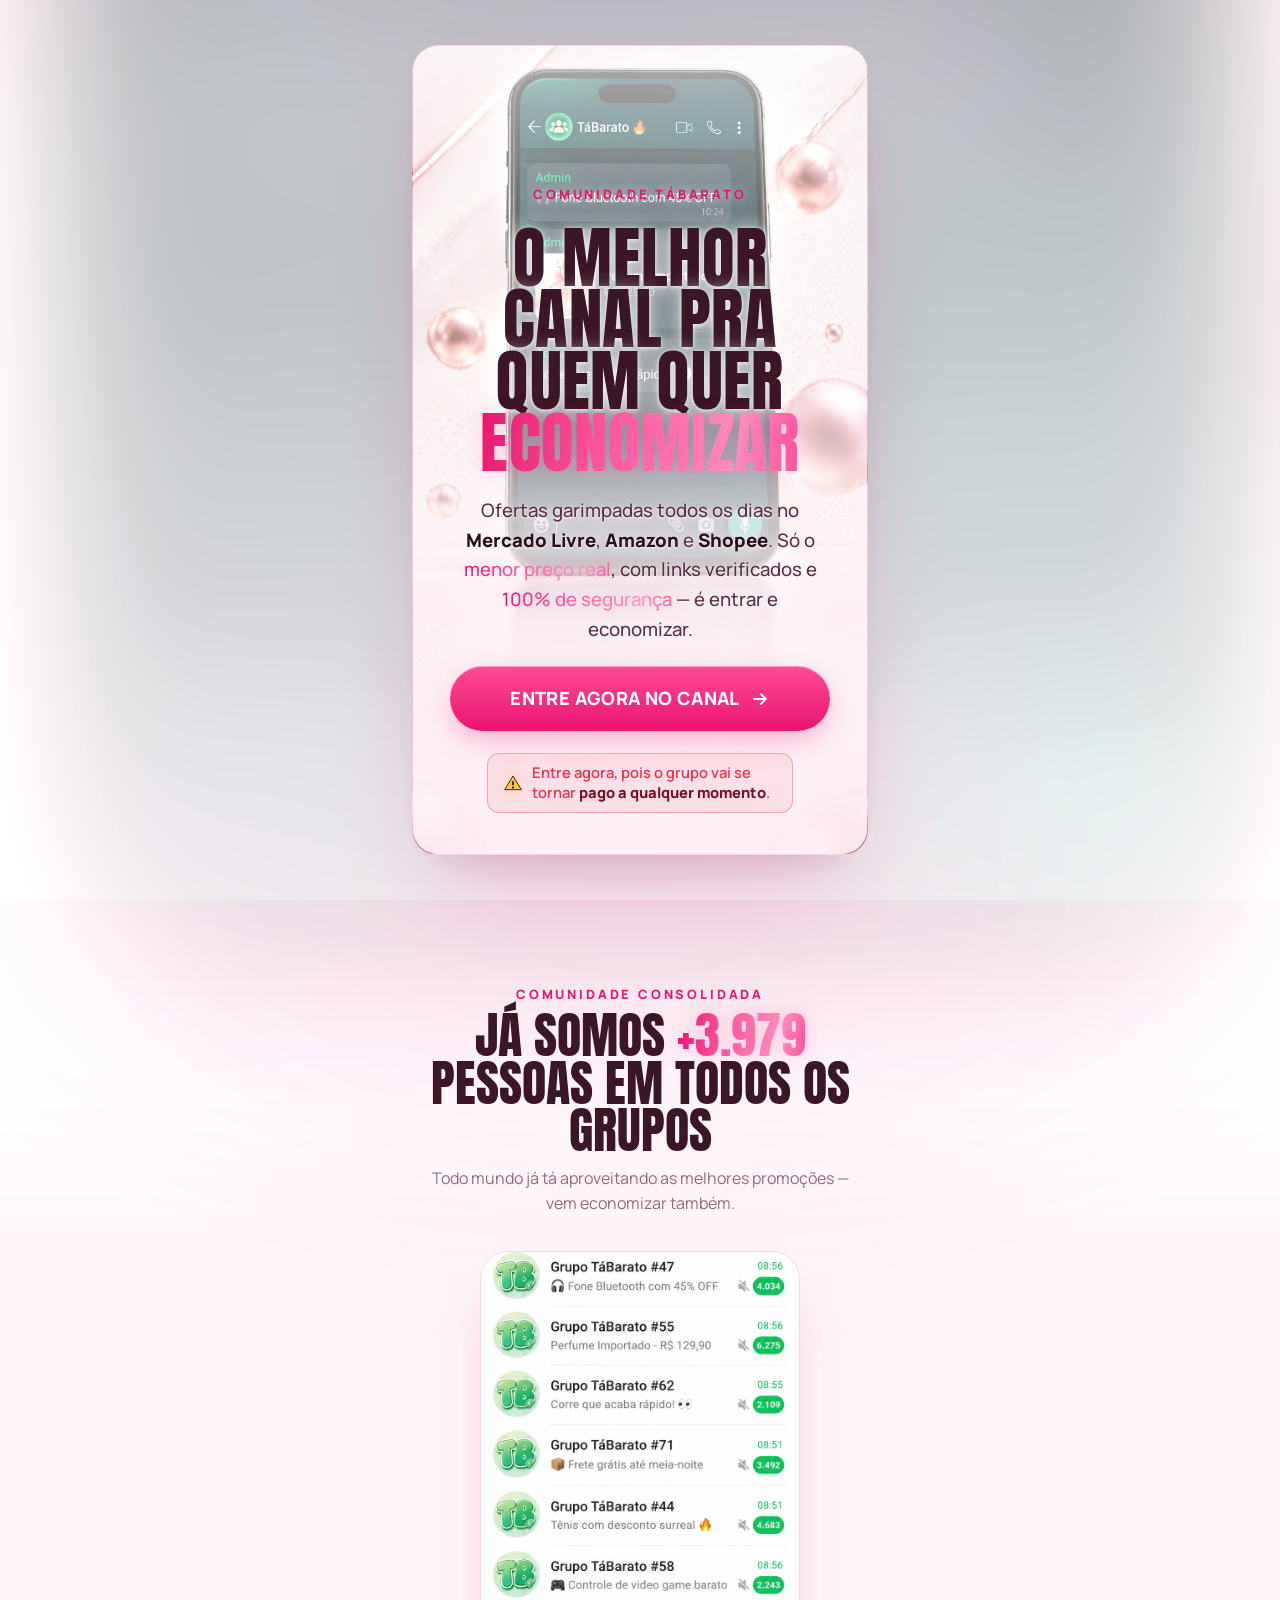
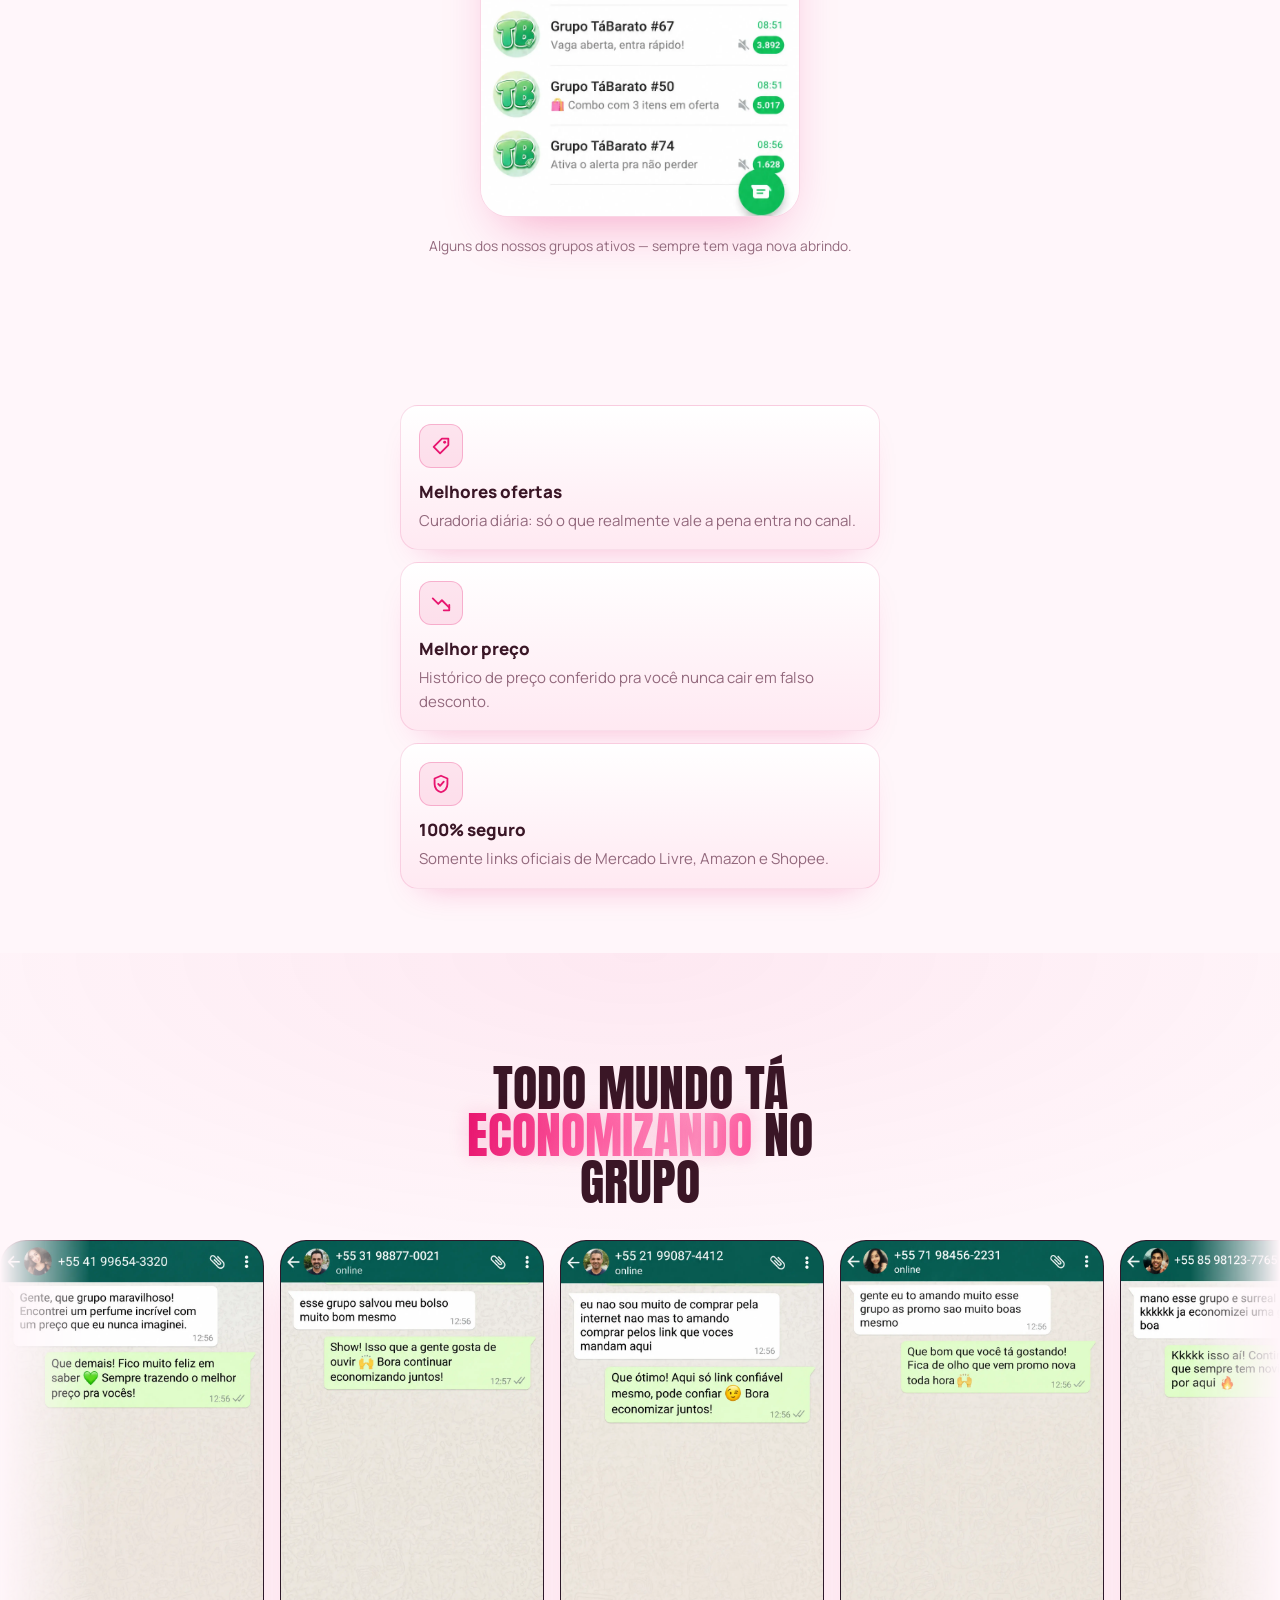
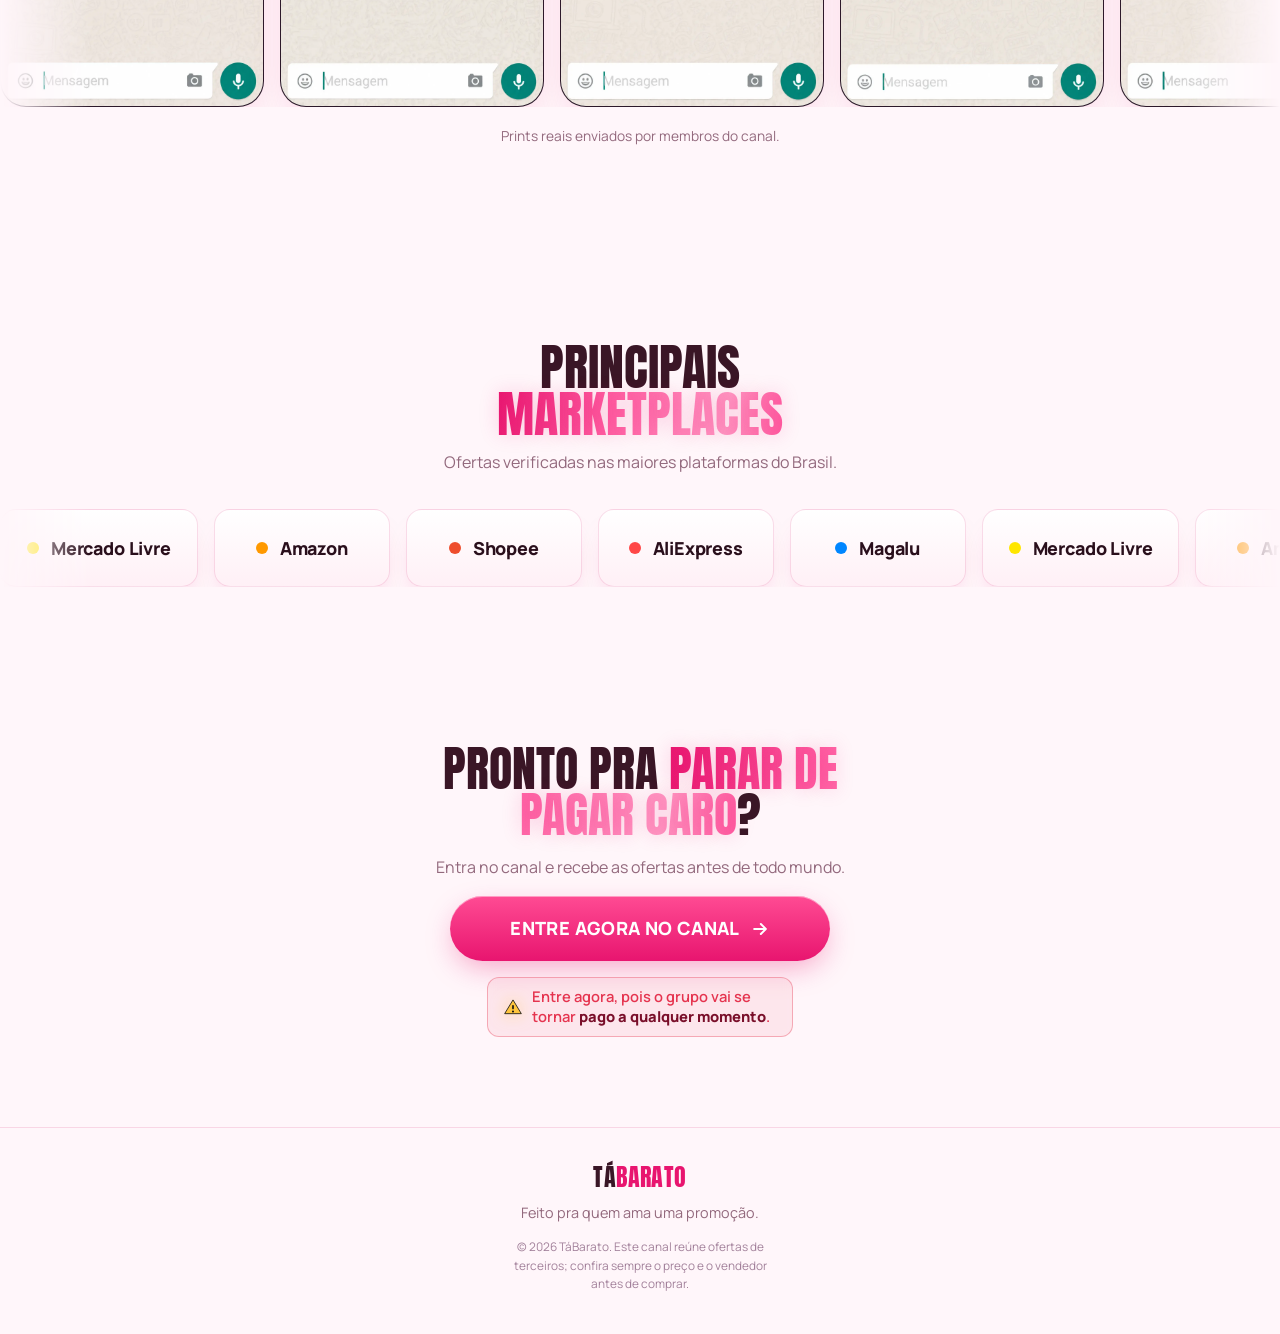
==== commit ff38dc67: "Adiciona Meta Pixel e conversão Subscribe nos CTAs Meta Pixel (id 2156156621726042) no <head> de tod" ====
--- a/moda/index.html
+++ b/moda/index.html
@@ -7,6 +7,25 @@
        script.js e assets/... contra a raiz do site, carregando os arquivos
        da home por engano. -->
   <base href="/moda/" />
+
+  <!-- Meta Pixel Code -->
+  <script>
+  !function(f,b,e,v,n,t,s)
+  {if(f.fbq)return;n=f.fbq=function(){n.callMethod?
+  n.callMethod.apply(n,arguments):n.queue.push(arguments)};
+  if(!f._fbq)f._fbq=n;n.push=n;n.loaded=!0;n.version='2.0';
+  n.queue=[];t=b.createElement(e);t.async=!0;
+  t.src=v;s=b.getElementsByTagName(e)[0];
+  s.parentNode.insertBefore(t,s)}(window, document,'script',
+  'https://connect.facebook.net/en_US/fbevents.js');
+  fbq('init', '2156156621726042');
+  fbq('track', 'PageView');
+  </script>
+  <noscript><img height="1" width="1" style="display:none"
+  src="https://www.facebook.com/tr?id=2156156621726042&ev=PageView&noscript=1"
+  /></noscript>
+  <!-- End Meta Pixel Code -->
+
   <meta name="viewport" content="width=device-width, initial-scale=1, viewport-fit=cover" />
   <meta name="theme-color" content="#FFF6FA" />
 
